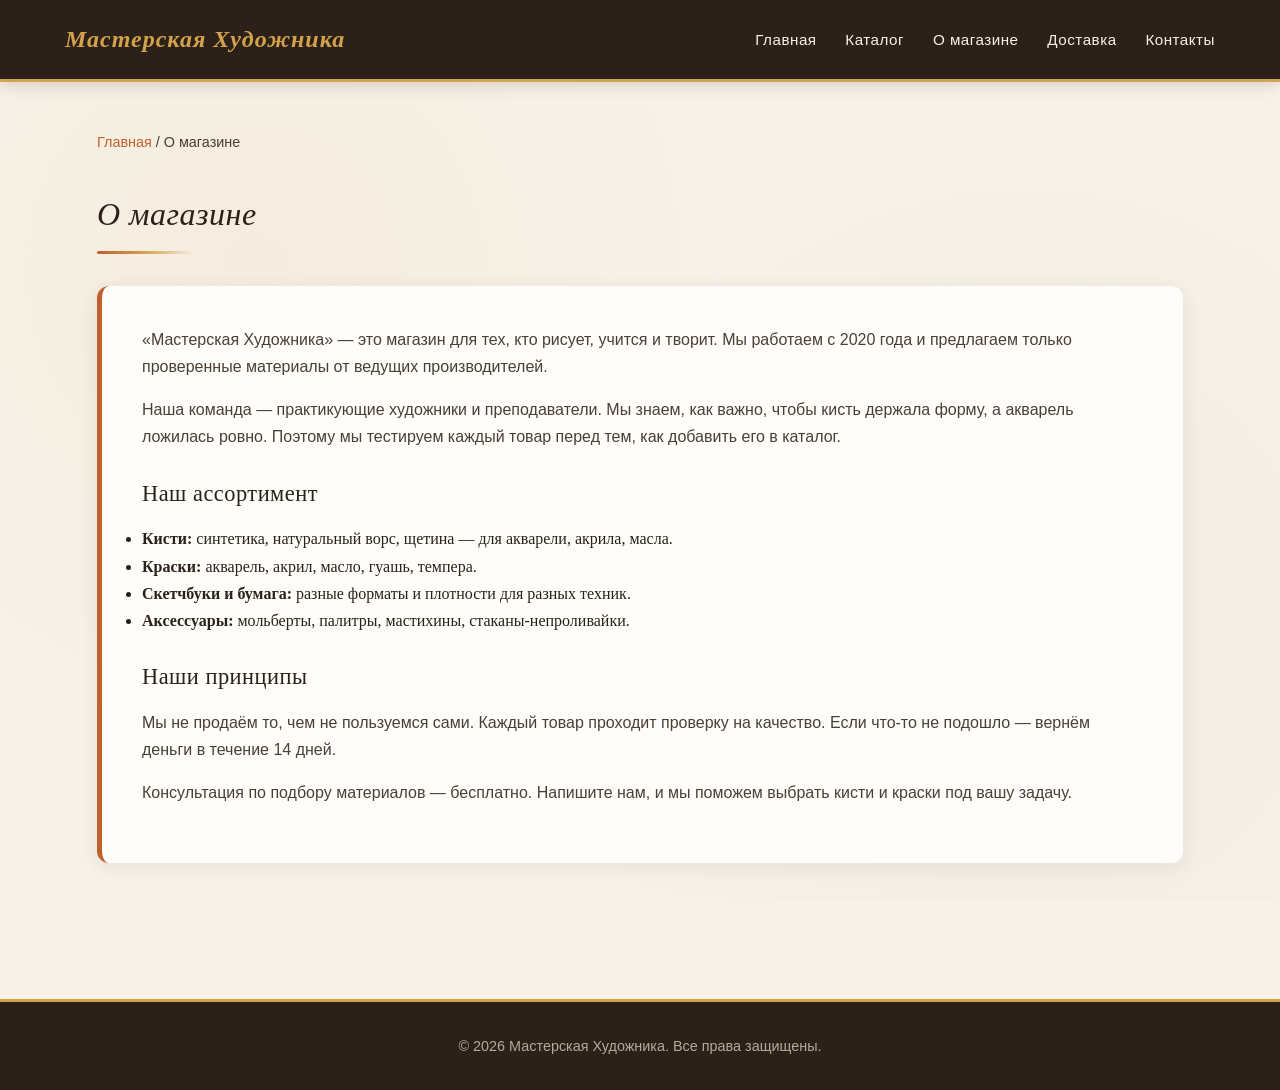
==== about.html @ 295a4840 "Add files via upload" ====
<!DOCTYPE html>
<html lang="ru">
<head>
    <meta charset="UTF-8">
    <meta name="viewport" content="width=device-width, initial-scale=1.0">
    <title>О магазине — Мастерская Художника</title>
    <link rel="stylesheet" href="style.css">
</head>
<body>

<header>
    <nav>
        <span class="logo">Мастерская Художника</span>
        <ul>
    	    <li><a href="index.html">Главная</a></li>
    	    <li><a href="catalog.html">Каталог</a></li>
    	    <li><a href="about.html">О магазине</a></li>
    	    <li><a href="delivery.html">Доставка</a></li>
    	    <li><a href="contacts.html">Контакты</a></li>
	</ul>
    </nav>
</header>

<div class="container">
    <div class="breadcrumbs"><a href="index.html">Главная</a> / О магазине</div>
    <h1 class="section-title">О магазине</h1>

    <div class="about-section">
        <p>«Мастерская Художника» — это магазин для тех, кто рисует, учится и творит. Мы работаем с 2020 года и предлагаем только проверенные материалы от ведущих производителей.</p>
        <p>Наша команда — практикующие художники и преподаватели. Мы знаем, как важно, чтобы кисть держала форму, а акварель ложилась ровно. Поэтому мы тестируем каждый товар перед тем, как добавить его в каталог.</p>

        <h3>Наш ассортимент</h3>
        <ul>
            <li><strong>Кисти:</strong> синтетика, натуральный ворс, щетина — для акварели, акрила, масла.</li>
            <li><strong>Краски:</strong> акварель, акрил, масло, гуашь, темпера.</li>
            <li><strong>Скетчбуки и бумага:</strong> разные форматы и плотности для разных техник.</li>
            <li><strong>Аксессуары:</strong> мольберты, палитры, мастихины, стаканы-непроливайки.</li>
        </ul>

        <h3>Наши принципы</h3>
        <p>Мы не продаём то, чем не пользуемся сами. Каждый товар проходит проверку на качество. Если что-то не подошло — вернём деньги в течение 14 дней.</p>
        <p>Консультация по подбору материалов — бесплатно. Напишите нам, и мы поможем выбрать кисти и краски под вашу задачу.</p>
    </div>
</div>

<footer>
    <p>© 2026 Мастерская Художника. Все права защищены.</p>
</footer>

</body>
</html>
---- style.css ----
/* ===== Базовые настройки ===== */
* { margin: 0; padding: 0; box-sizing: border-box; }

:root {
    --paper: #f7f1e8;
    --paper-dark: #efe6d8;
    --ink: #2b2118;
    --ink-soft: #4a3f35;
    --accent: #c0602c;
    --accent-dark: #9a4a20;
    --gold: #d4a24c;
    --sage: #8a9a7b;
    --card: #fffdf9;
    --shadow: 0 4px 20px rgba(43, 33, 24, 0.08);
}

body {
    font-family: 'Georgia', 'Times New Roman', serif;
    background: var(--paper);
    color: var(--ink);
    line-height: 1.7;
    background-image:
        radial-gradient(circle at 20% 30%, rgba(212, 162, 76, 0.06) 0%, transparent 40%),
        radial-gradient(circle at 80% 70%, rgba(138, 154, 123, 0.06) 0%, transparent 40%);
    background-attachment: fixed;
}

h1, h2, h3, h4 {
    font-family: 'Georgia', serif;
    font-weight: normal;
    letter-spacing: 0.5px;
}

a { color: var(--accent); text-decoration: none; transition: color 0.3s; }
a:hover { color: var(--accent-dark); }

/* ===== Шапка ===== */
header {
    background: var(--ink);
    color: var(--paper);
    padding: 1.2rem 2rem;
    position: sticky;
    top: 0;
    z-index: 100;
    box-shadow: 0 2px 16px rgba(0,0,0,0.15);
    border-bottom: 3px solid var(--gold);
}

nav {
    display: flex;
    justify-content: space-between;
    align-items: center;
    max-width: 1150px;
    margin: 0 auto;
    flex-wrap: wrap;
    gap: 1rem;
}

.logo {
    font-size: 1.5rem;
    font-weight: bold;
    color: var(--gold);
    font-style: italic;
    letter-spacing: 1px;
}

nav ul {
    list-style: none;
    display: flex;
    gap: 1.8rem;
    flex-wrap: wrap;
}

nav ul a {
    color: var(--paper);
    font-family: 'Segoe UI', Arial, sans-serif;
    font-size: 0.95rem;
    font-weight: 500;
    letter-spacing: 0.5px;
    padding-bottom: 4px;
    border-bottom: 2px solid transparent;
    transition: border-color 0.3s, color 0.3s;
}

nav ul a:hover, nav ul a.active {
    color: var(--gold);
    border-bottom-color: var(--gold);
}

/* ===== Герой ===== */
.hero {
    position: relative;
    padding: 5rem 2rem;
    text-align: center;
    overflow: hidden;
    background: linear-gradient(135deg, rgba(247, 241, 232, 0.9) 0%, rgba(239, 230, 216, 0.85) 100%);
    border-bottom: 1px solid var(--paper-dark);
}

.hero::before {
    content: '';
    position: absolute;
    top: -50%;
    left: -20%;
    width: 140%;
    height: 200%;
    background:
        radial-gradient(circle at 30% 40%, rgba(192, 96, 44, 0.10) 0%, transparent 35%),
        radial-gradient(circle at 70% 60%, rgba(212, 162, 76, 0.12) 0%, transparent 35%),
        radial-gradient(circle at 50% 20%, rgba(138, 154, 123, 0.08) 0%, transparent 30%);
    pointer-events: none;
}

.hero-content { position: relative; z-index: 1; max-width: 750px; margin: 0 auto; }

.hero h1 {
    font-size: 3rem;
    margin-bottom: 1rem;
    color: var(--ink);
    font-style: italic;
    line-height: 1.2;
}

.hero .subtitle {
    font-size: 1.25rem;
    color: var(--ink-soft);
    margin-bottom: 2rem;
    font-family: 'Segoe UI', Arial, sans-serif;
}

.btn {
    display: inline-block;
    background: var(--accent);
    color: #fff;
    padding: 0.9rem 2.4rem;
    border-radius: 40px;
    text-decoration: none;
    font-family: 'Segoe UI', Arial, sans-serif;
    font-weight: 600;
    font-size: 1rem;
    letter-spacing: 0.5px;
    transition: background 0.3s, transform 0.3s, box-shadow 0.3s;
    box-shadow: 0 4px 14px rgba(192, 96, 44, 0.3);
    border: none;
    cursor: pointer;
}

.btn:hover {
    background: var(--accent-dark);
    transform: translateY(-2px);
    box-shadow: 0 6px 20px rgba(192, 96, 44, 0.4);
    color: #fff;
}

.btn-outline {
    background: transparent;
    color: var(--accent);
    border: 2px solid var(--accent);
    box-shadow: none;
    margin-left: 0.8rem;
}

.btn-outline:hover { background: var(--accent); color: #fff; }

/* ===== Контейнер ===== */
.container { max-width: 1150px; margin: 0 auto; padding: 3rem 2rem; }

.section-title {
    font-size: 2rem;
    margin-bottom: 2rem;
    color: var(--ink);
    font-style: italic;
    position: relative;
    padding-bottom: 0.8rem;
    display: inline-block;
}

.section-title::after {
    content: '';
    position: absolute;
    bottom: 0;
    left: 0;
    width: 60%;
    height: 3px;
    background: linear-gradient(90deg, var(--accent), var(--gold), transparent);
    border-radius: 2px;
}

/* ===== Карточки товаров ===== */
.products {
    display: grid;
    grid-template-columns: repeat(auto-fit, minmax(240px, 1fr));
    gap: 2rem;
    margin-bottom: 3rem;
}

.product-card {
    background: var(--card);
    border-radius: 12px;
    box-shadow: var(--shadow);
    overflow: hidden;
    transition: transform 0.35s, box-shadow 0.35s;
    border: 1px solid rgba(212, 162, 76, 0.15);
    display: flex;
    flex-direction: column;
}

.product-card:hover {
    transform: translateY(-6px);
    box-shadow: 0 10px 30px rgba(43, 33, 24, 0.15);
}

.product-img {
    height: 180px;
    background: linear-gradient(135deg, var(--paper-dark) 0%, var(--paper) 100%);
    position: relative;
    border-bottom: 1px solid rgba(212, 162, 76, 0.2);
    overflow: hidden;
    display: flex;
    align-items: center;
    justify-content: center;
}

.product-img img {
    width: 100%;
    height: 100%;
    object-fit: cover;
    display: block;
    transition: transform 0.4s;
}

.product-card:hover .product-img img {
    transform: scale(1.05);
}

.product-info { padding: 1.3rem; flex-grow: 1; display: flex; flex-direction: column; }
.product-info h3 { font-size: 1.15rem; margin-bottom: 0.4rem; color: var(--ink); }
.product-info p { font-size: 0.9rem; color: var(--ink-soft); margin-bottom: 0.8rem; flex-grow: 1; font-family: 'Segoe UI', Arial, sans-serif; }
.product-info .price { color: var(--accent); font-weight: bold; font-size: 1.3rem; font-family: 'Georgia', serif; margin-bottom: 0.8rem; display: block; }

.btn-small {
    display: inline-block;
    background: var(--gold);
    color: var(--ink);
    padding: 0.5rem 1.2rem;
    border-radius: 30px;
    text-decoration: none;
    font-size: 0.9rem;
    font-weight: 600;
    font-family: 'Segoe UI', Arial, sans-serif;
    transition: background 0.3s;
    text-align: center;
    border: none;
    cursor: pointer;
}

.btn-small:hover { background: var(--accent); color: #fff; }

/* ===== Текстовые блоки ===== */
.about-section, .info-block {
    background: var(--card);
    padding: 2.5rem;
    border-radius: 12px;
    box-shadow: var(--shadow);
    margin-bottom: 2.5rem;
    border-left: 5px solid var(--accent);
}

.about-section p, .info-block p { margin-bottom: 1rem; font-family: 'Segoe UI', Arial, sans-serif; color: var(--ink-soft); }
.about-section h3, .info-block h3 { margin: 1.5rem 0 0.8rem; color: var(--ink); font-size: 1.4rem; }

.info-block ul { margin-left: 1.5rem; margin-bottom: 1rem; font-family: 'Segoe UI', Arial, sans-serif; color: var(--ink-soft); }
.info-block li { margin-bottom: 0.5rem; }

/* ===== Контакты ===== */
.contacts-box {
    background: var(--ink);
    color: var(--paper);
    padding: 2.5rem;
    border-radius: 12px;
    margin-bottom: 2rem;
    border-top: 4px solid var(--gold);
}

.contacts-box h2 { color: var(--gold); margin-bottom: 1.5rem; font-style: italic; }
.contacts-box p { margin-bottom: 0.8rem; font-family: 'Segoe UI', Arial, sans-serif; }
.contacts-box a { color: var(--gold); }

/* ===== Форма ===== */
.form-group { margin-bottom: 1.2rem; }
.form-group label { display: block; margin-bottom: 0.4rem; font-family: 'Segoe UI', Arial, sans-serif; font-size: 0.95rem; color: var(--ink-soft); }
.form-group input, .form-group textarea {
    width: 100%;
    padding: 0.7rem 1rem;
    border: 1px solid rgba(43, 33, 24, 0.2);
    border-radius: 8px;
    font-family: 'Segoe UI', Arial, sans-serif;
    font-size: 1rem;
    background: var(--card);
    color: var(--ink);
}
.form-group input:focus, .form-group textarea:focus {
    outline: none;
    border-color: var(--accent);
    box-shadow: 0 0 0 3px rgba(192, 96, 44, 0.15);
}

/* ===== Хлебные крошки ===== */
.breadcrumbs {
    font-family: 'Segoe UI', Arial, sans-serif;
    font-size: 0.9rem;
    color: var(--ink-soft);
    margin-bottom: 2rem;
}
.breadcrumbs a { color: var(--accent); }

/* ===== Подвал ===== */
footer {
    background: var(--ink);
    color: #b8aa9a;
    text-align: center;
    padding: 2rem;
    font-size: 0.9rem;
    font-family: 'Segoe UI', Arial, sans-serif;
    margin-top: 3rem;
    border-top: 3px solid var(--gold);
}

footer .counter-placeholder {
    display: inline-block;
    background: rgba(255,255,255,0.08);
    padding: 0.4rem 1rem;
    border-radius: 6px;
    margin-top: 1rem;
    font-size: 0.8rem;
    color: #8a7f73;
    border: 1px dashed rgba(255,255,255,0.15);
}

/* ===== Адаптив ===== */
@media (max-width: 700px) {
    .hero h1 { font-size: 2rem; }
    nav ul { gap: 1rem; font-size: 0.9rem; }
    .container { padding: 2rem 1rem; }
    .about-section, .info-block { padding: 1.5rem; }
}
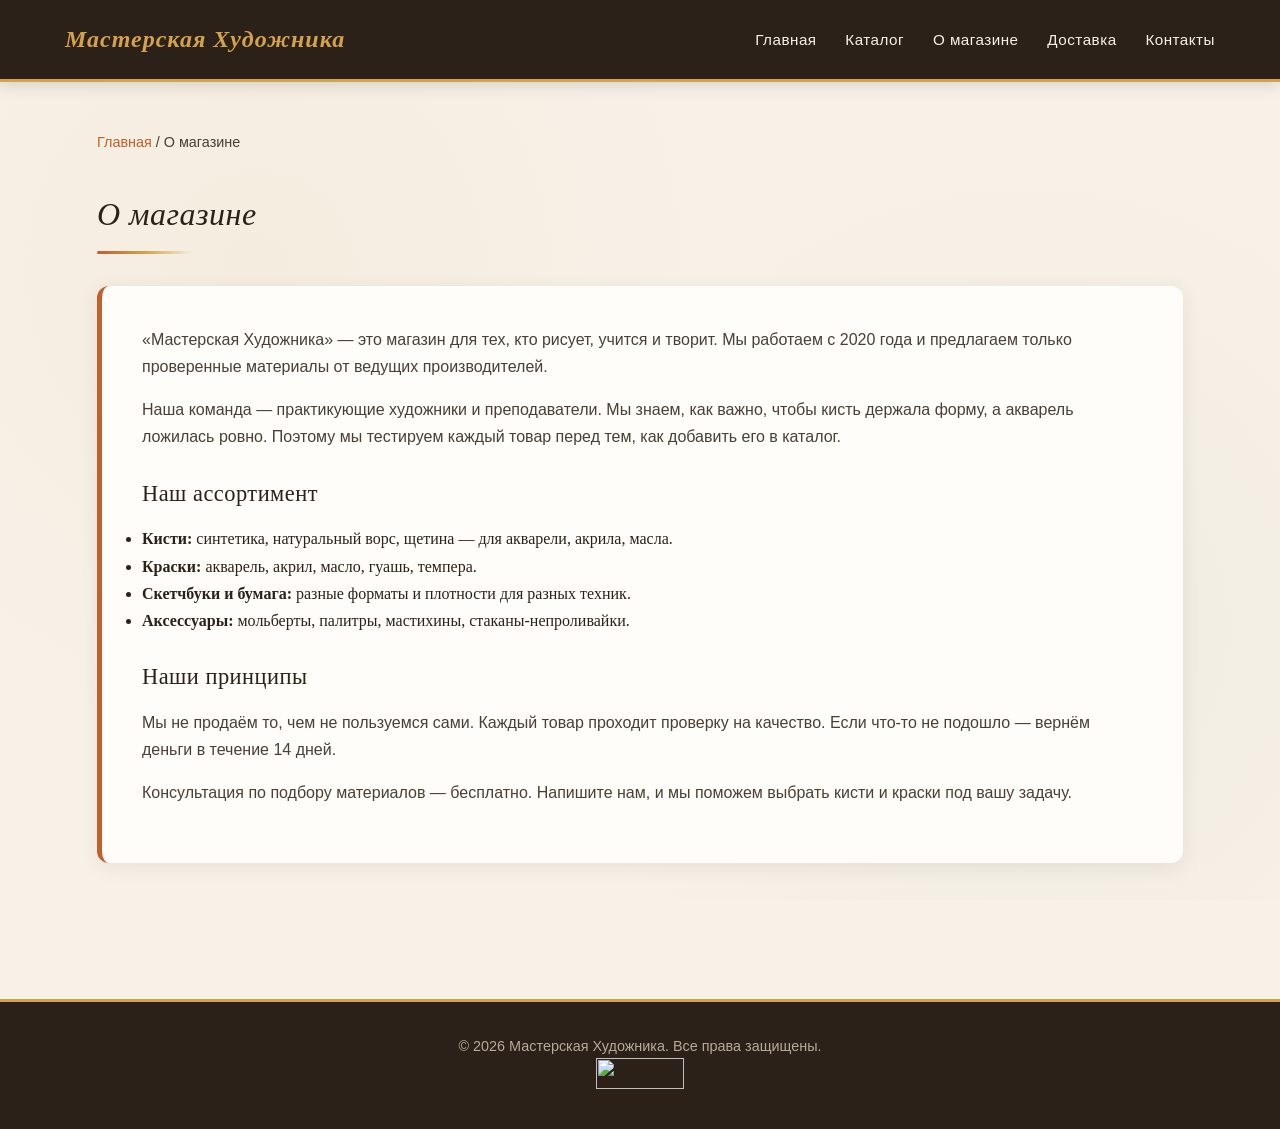
==== commit 4840a99f: "Add files via upload" ====
--- a/about.html
+++ b/about.html
@@ -45,6 +45,16 @@
 
 <footer>
     <p>© 2026 Мастерская Художника. Все права защищены.</p>
+    <!--LiveInternet counter--><a href="https://www.liveinternet.ru/click;art-shop"
+    target="_blank"><img id="licnt85B4" width="88" height="31" style="border:0" 
+    title="LiveInternet: показано число просмотров и посетителей за 24 часа"
+    src="[data-uri]"
+    alt=""/></a><script>(function(d,s){d.getElementById("licnt85B4").src=
+    "https://counter.yadro.ru/hit;art-shop?t52.6;r"+escape(d.referrer)+
+    ((typeof(s)=="undefined")?"":";s"+s.width+"*"+s.height+"*"+
+    (s.colorDepth?s.colorDepth:s.pixelDepth))+";u"+escape(d.URL)+
+    ";h"+escape(d.title.substring(0,150))+";"+Math.random()})
+    (document,screen)</script><!--/LiveInternet-->
 </footer>
 
 </body>
